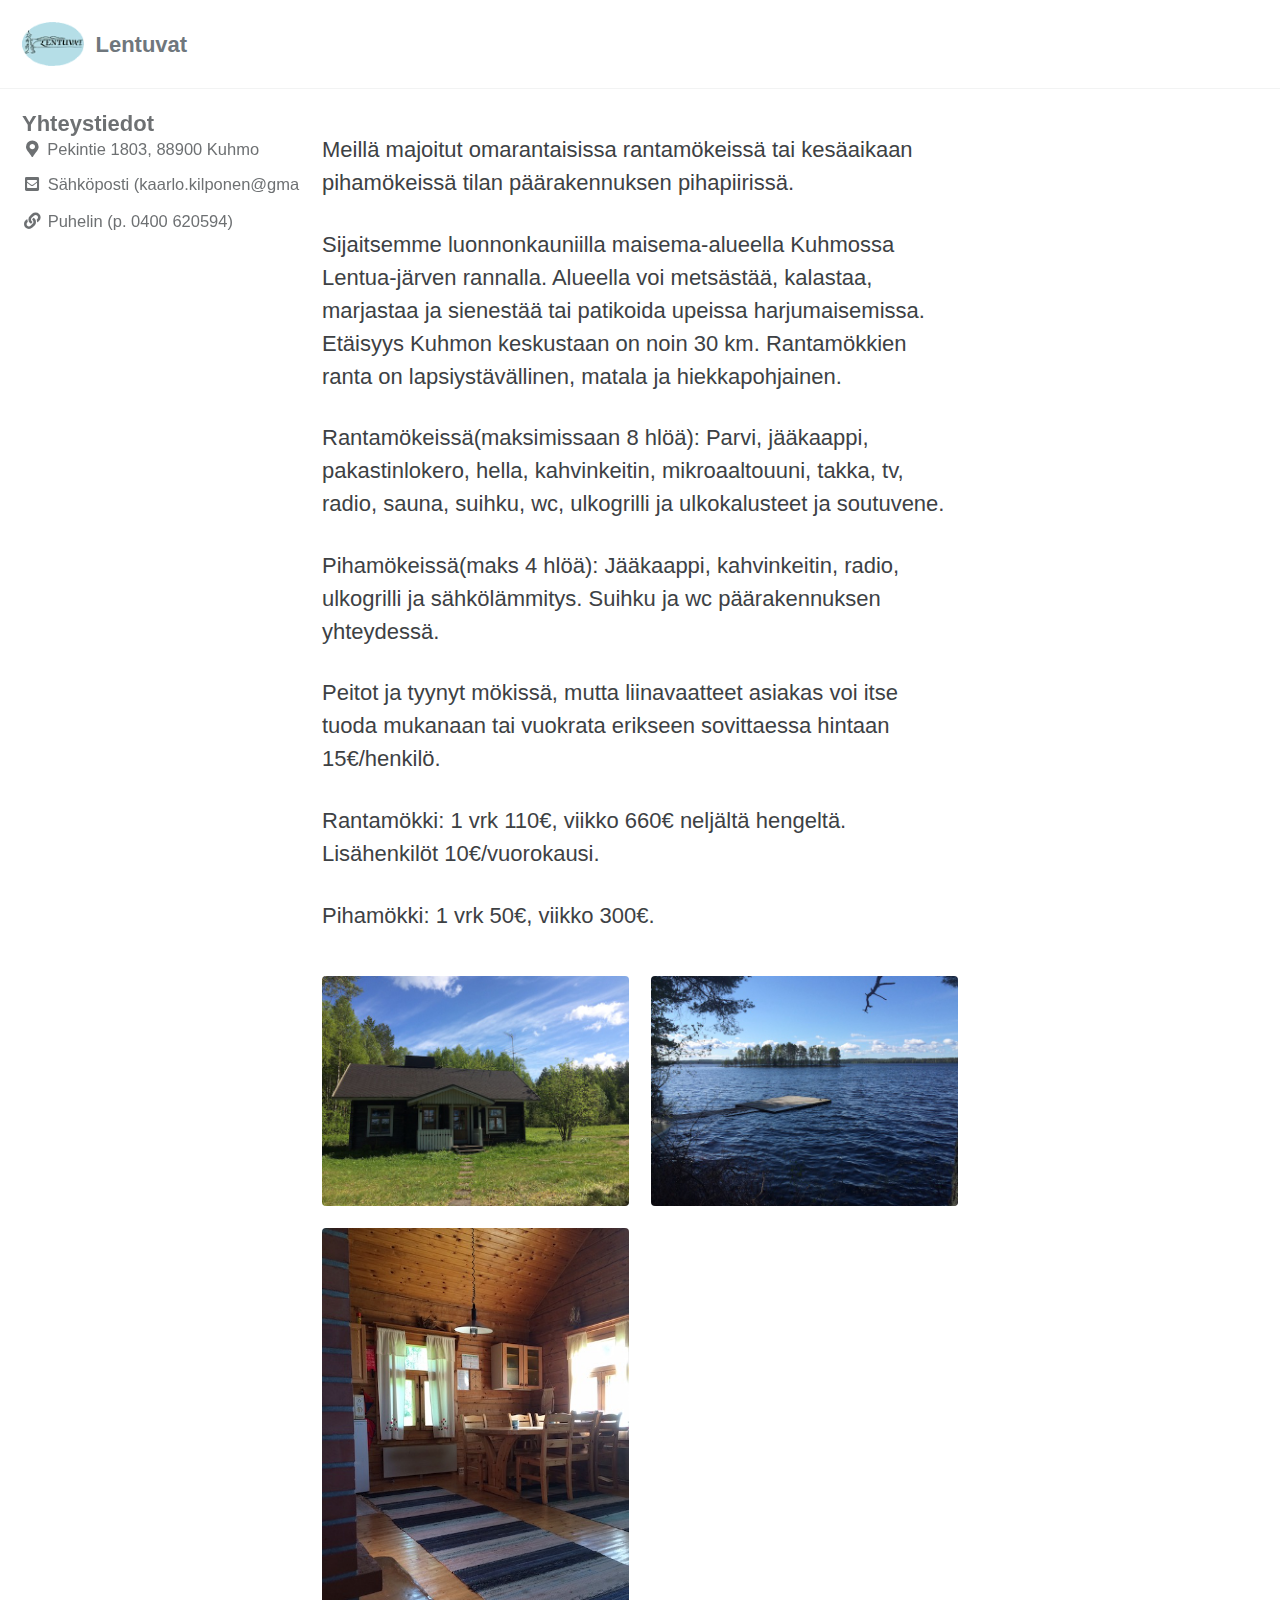
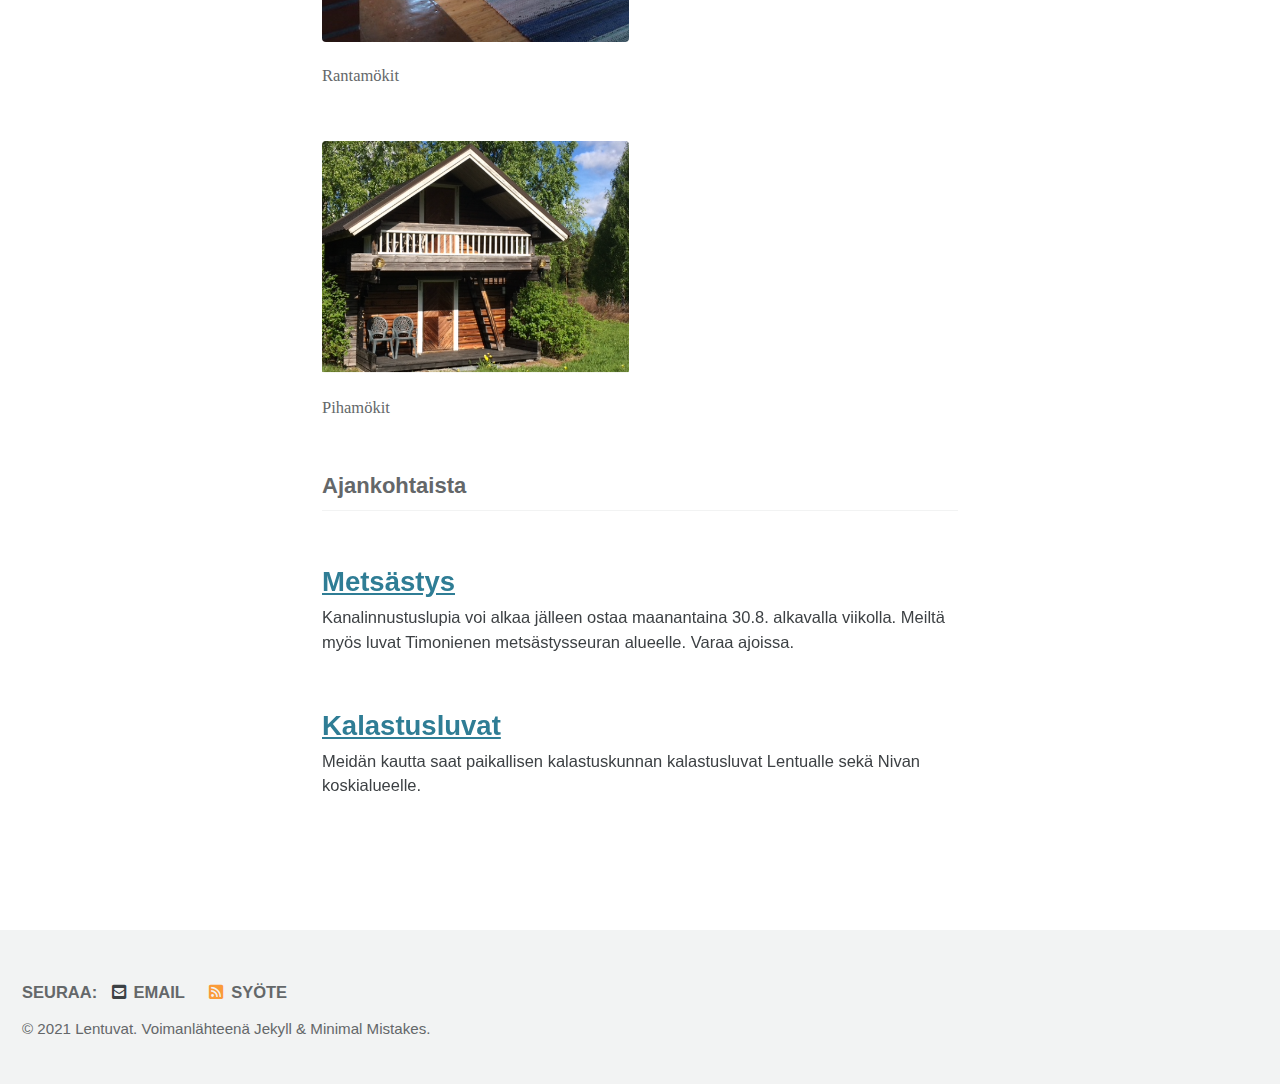
==== index.html @ 91c538dd "commit to force refresh" ====
<!doctype html>
<!--
  Minimal Mistakes Jekyll Theme 4.23.0 by Michael Rose
  Copyright 2013-2020 Michael Rose - mademistakes.com | @mmistakes
  Free for personal and commercial use under the MIT license
  https://github.com/mmistakes/minimal-mistakes/blob/master/LICENSE
-->
<html lang="fi" class="no-js">
  <head>
    <meta charset="utf-8">

<!-- begin _includes/seo.html --><title>  Lentuvat</title>
<meta name="description" content="Rantamökit Lentualla">
    

  <meta name="author" content="Yhteystiedot">
  
  <meta property="article:author" content="Yhteystiedot">
  


<meta property="og:type" content="article">
<meta property="og:locale" content="fi">
<meta property="og:site_name" content="Lentuvat">
<meta property="og:title" content="Lentuvat">
<meta property="og:url" content="https://www.lentuvat.fi/">


  <meta property="og:description" content="Rantamökit Lentualla">







  <meta property="article:published_time" content="2021-07-14T00:00:00-04:00">





  

  


<link rel="canonical" href="https://www.lentuvat.fi/">




<script type="application/ld+json">
  {
    "@context": "https://schema.org",
    
      "@type": "Person",
      "name": "Lentuvat",
      "url": "https://www.lentuvat.fi/"
    
  }
</script>







<!-- end _includes/seo.html -->



  <link href="/feed.xml" type="application/atom+xml" rel="alternate" title="Lentuvat Feed">


<!-- https://t.co/dKP3o1e -->
<meta name="viewport" content="width=device-width, initial-scale=1.0">

<script>
  document.documentElement.className = document.documentElement.className.replace(/\bno-js\b/g, '') + ' js ';
</script>

<!-- For all browsers -->
<link rel="stylesheet" href="/assets/css/main.css">
<link rel="stylesheet" href="https://cdn.jsdelivr.net/npm/@fortawesome/fontawesome-free@5/css/all.min.css">

<!--[if IE]>
  <style>
    /* old IE unsupported flexbox fixes */
    .greedy-nav .site-title {
      padding-right: 3em;
    }
    .greedy-nav button {
      position: absolute;
      top: 0;
      right: 0;
      height: 100%;
    }
  </style>
<![endif]-->


    <!-- start custom head snippets -->

<!-- insert favicons. use https://realfavicongenerator.net/ -->

<!-- end custom head snippets -->

  </head>

  <body class="layout--home">
    <nav class="skip-links">
  <h2 class="screen-reader-text">Ohita linkit</h2>
  <ul>
    <li><a href="#site-nav" class="screen-reader-shortcut">Hyppää pää navigaatioon</a></li>
    <li><a href="#main" class="screen-reader-shortcut">Hyppää sisältöön</a></li>
    <li><a href="#footer" class="screen-reader-shortcut">Hyppää alareunaan</a></li>
  </ul>
</nav>

    <!--[if lt IE 9]>
<div class="notice--danger align-center" style="margin: 0;">You are using an <strong>outdated</strong> browser. Please <a href="https://browsehappy.com/">upgrade your browser</a> to improve your experience.</div>
<![endif]-->

    

<div class="masthead">
  <div class="masthead__inner-wrap">
    <div class="masthead__menu">
      <nav id="site-nav" class="greedy-nav">
        
          <a class="site-logo" href="/"><img src="/assets/images/lenlogo.gif" alt="Lentuvat"></a>
        
        <a class="site-title" href="/">
          Lentuvat
          
        </a>
        <ul class="visible-links"></ul>
        
        <button class="greedy-nav__toggle hidden" type="button">
          <span class="visually-hidden">Avaa valikko</span>
          <div class="navicon"></div>
        </button>
        <ul class="hidden-links hidden"></ul>
      </nav>
    </div>
  </div>
</div>


    <div class="initial-content">
      



<div id="main" role="main">
  
  <div class="sidebar sticky">
  


<div itemscope itemtype="https://schema.org/Person">

  

  <div class="author__content">
    
      <h3 class="author__name" itemprop="name">Yhteystiedot</h3>
    
    
  </div>

  <div class="author__urls-wrapper">
    <button class="btn btn--inverse">Seuraa</button>
    <ul class="author__urls social-icons">
      
        <li itemprop="homeLocation" itemscope itemtype="https://schema.org/Place">
          <i class="fas fa-fw fa-map-marker-alt" aria-hidden="true"></i> <span itemprop="name">Pekintie 1803, 88900 Kuhmo</span>
        </li>
      

      
        
          
            <li><a href="mailto:kaarlo.kilponen@gmail.com" rel="nofollow noopener noreferrer"><i class="fas fa-fw fa-envelope-square" aria-hidden="true"></i><span class="label">Sähköposti (kaarlo.kilponen@gmail.com)</span></a></li>
          
        
          
            <li><a href="tel:+358 40 5063314" rel="nofollow noopener noreferrer"><i class="fas fa-fw fa-link" aria-hidden="true"></i><span class="label">Puhelin (p. 0400 620594)</span></a></li>
          
        
      

      

      

      

      

      

      

      

      

      

      

      

      

      

      

      

      

      

      

      

      

      

      

      

      

      <!--
  <li>
    <a href="http://link-to-whatever-social-network.com/user/" itemprop="sameAs" rel="nofollow noopener noreferrer">
      <i class="fas fa-fw" aria-hidden="true"></i> Custom Social Profile Link
    </a>
  </li>
-->
    </ul>
  </div>
</div>

  
  </div>



  <div class="archive">
    
      <h1 id="page-title" class="page__title"></h1>
    
    <p>Meillä majoitut omarantaisissa rantamökeissä tai kesäaikaan pihamökeissä tilan päärakennuksen pihapiirissä.</p>

<p>Sijaitsemme luonnonkauniilla maisema-alueella Kuhmossa Lentua-järven rannalla. Alueella voi metsästää, kalastaa, marjastaa ja sienestää tai patikoida upeissa harjumaisemissa.
Etäisyys Kuhmon keskustaan on noin 30 km. 
Rantamökkien ranta on lapsiystävällinen, matala ja hiekkapohjainen.</p>

<p>Rantamökeissä(maksimissaan 8 hlöä): 
Parvi, jääkaappi, pakastinlokero, hella, kahvinkeitin, mikroaaltouuni, takka, tv, radio, sauna, suihku, wc, ulkogrilli ja ulkokalusteet ja soutuvene.</p>

<p>Pihamökeissä(maks 4 hlöä):
Jääkaappi, kahvinkeitin, radio, ulkogrilli ja sähkölämmitys. Suihku ja wc päärakennuksen yhteydessä.</p>

<p>Peitot ja tyynyt mökissä, mutta liinavaatteet asiakas voi itse tuoda mukanaan tai vuokrata erikseen sovittaessa hintaan 15€/henkilö.</p>

<p>Rantamökki: 1 vrk 110€, viikko 660€ neljältä hengeltä. Lisähenkilöt 10€/vuorokausi.</p>

<p>Pihamökki: 1 vrk 50€, viikko 300€.</p>

<figure class="half">
    <a href="/assets/images/peura_mokki_600x600.jpeg"><img src="/assets/images/peura_mokki_600x600.jpeg" /></a>
    <a href="/assets/images/peura_ranta_600x600.jpeg"><img src="/assets/images/peura_ranta_600x600.jpeg" /></a>
    <a href="/assets/images/peura3_600x600.jpeg"><img src="/assets/images/peura3_600x600.jpeg" /></a>
    <figcaption>Rantamökit</figcaption>
</figure>

<figure class="half">
    <a href="/assets/images/pylkkanen.png"><img src="/assets/images/pylkkanen.png" /></a>
    <figcaption>Pihamökit</figcaption>
</figure>



<h3 class="archive__subtitle">Ajankohtaista</h3>




<div class="entries-list">
  
    



<div class="list__item">
  <article class="archive__item" itemscope itemtype="https://schema.org/CreativeWork">
    
    <h2 class="archive__item-title no_toc" itemprop="headline">
      
        <a href="/jekyll/update/metsastys/" rel="permalink">Metsästys
</a>
      
    </h2>
    


    <p class="archive__item-excerpt" itemprop="description">Kanalinnustuslupia voi alkaa jälleen ostaa maanantaina 30.8. alkavalla viikolla. Meiltä myös luvat Timonienen metsästysseuran alueelle.  Varaa ajoissa.

</p>
  </article>
</div>

  
    



<div class="list__item">
  <article class="archive__item" itemscope itemtype="https://schema.org/CreativeWork">
    
    <h2 class="archive__item-title no_toc" itemprop="headline">
      
        <a href="/jekyll/update/kalastus/" rel="permalink">Kalastusluvat
</a>
      
    </h2>
    


    <p class="archive__item-excerpt" itemprop="description">Meidän kautta saat paikallisen kalastuskunnan kalastusluvat Lentualle sekä Nivan koskialueelle.

</p>
  </article>
</div>

  
</div>




  </div>
</div>
    </div>

    

    <div id="footer" class="page__footer">
      <footer>
        <!-- start custom footer snippets -->

<!-- end custom footer snippets -->
        <div class="page__footer-follow">
  <ul class="social-icons">
    
      <li><strong>Seuraa:</strong></li>
    

    
      
        
          <li><a href="mailto:kaarlo.kilponen@gmail.com" rel="nofollow noopener noreferrer"><i class="fas fa-fw fa-envelope-square" aria-hidden="true"></i> Email</a></li>
        
      
    

    
      <li><a href="/feed.xml"><i class="fas fa-fw fa-rss-square" aria-hidden="true"></i> Syöte</a></li>
    
  </ul>
</div>

<div class="page__footer-copyright">&copy; 2021 Lentuvat. Voimanlähteenä <a href="https://jekyllrb.com" rel="nofollow">Jekyll</a> &amp; <a href="https://mademistakes.com/work/minimal-mistakes-jekyll-theme/" rel="nofollow">Minimal Mistakes</a>.</div>

      </footer>
    </div>

    
  <script src="/assets/js/main.min.js"></script>









  </body>
</html>
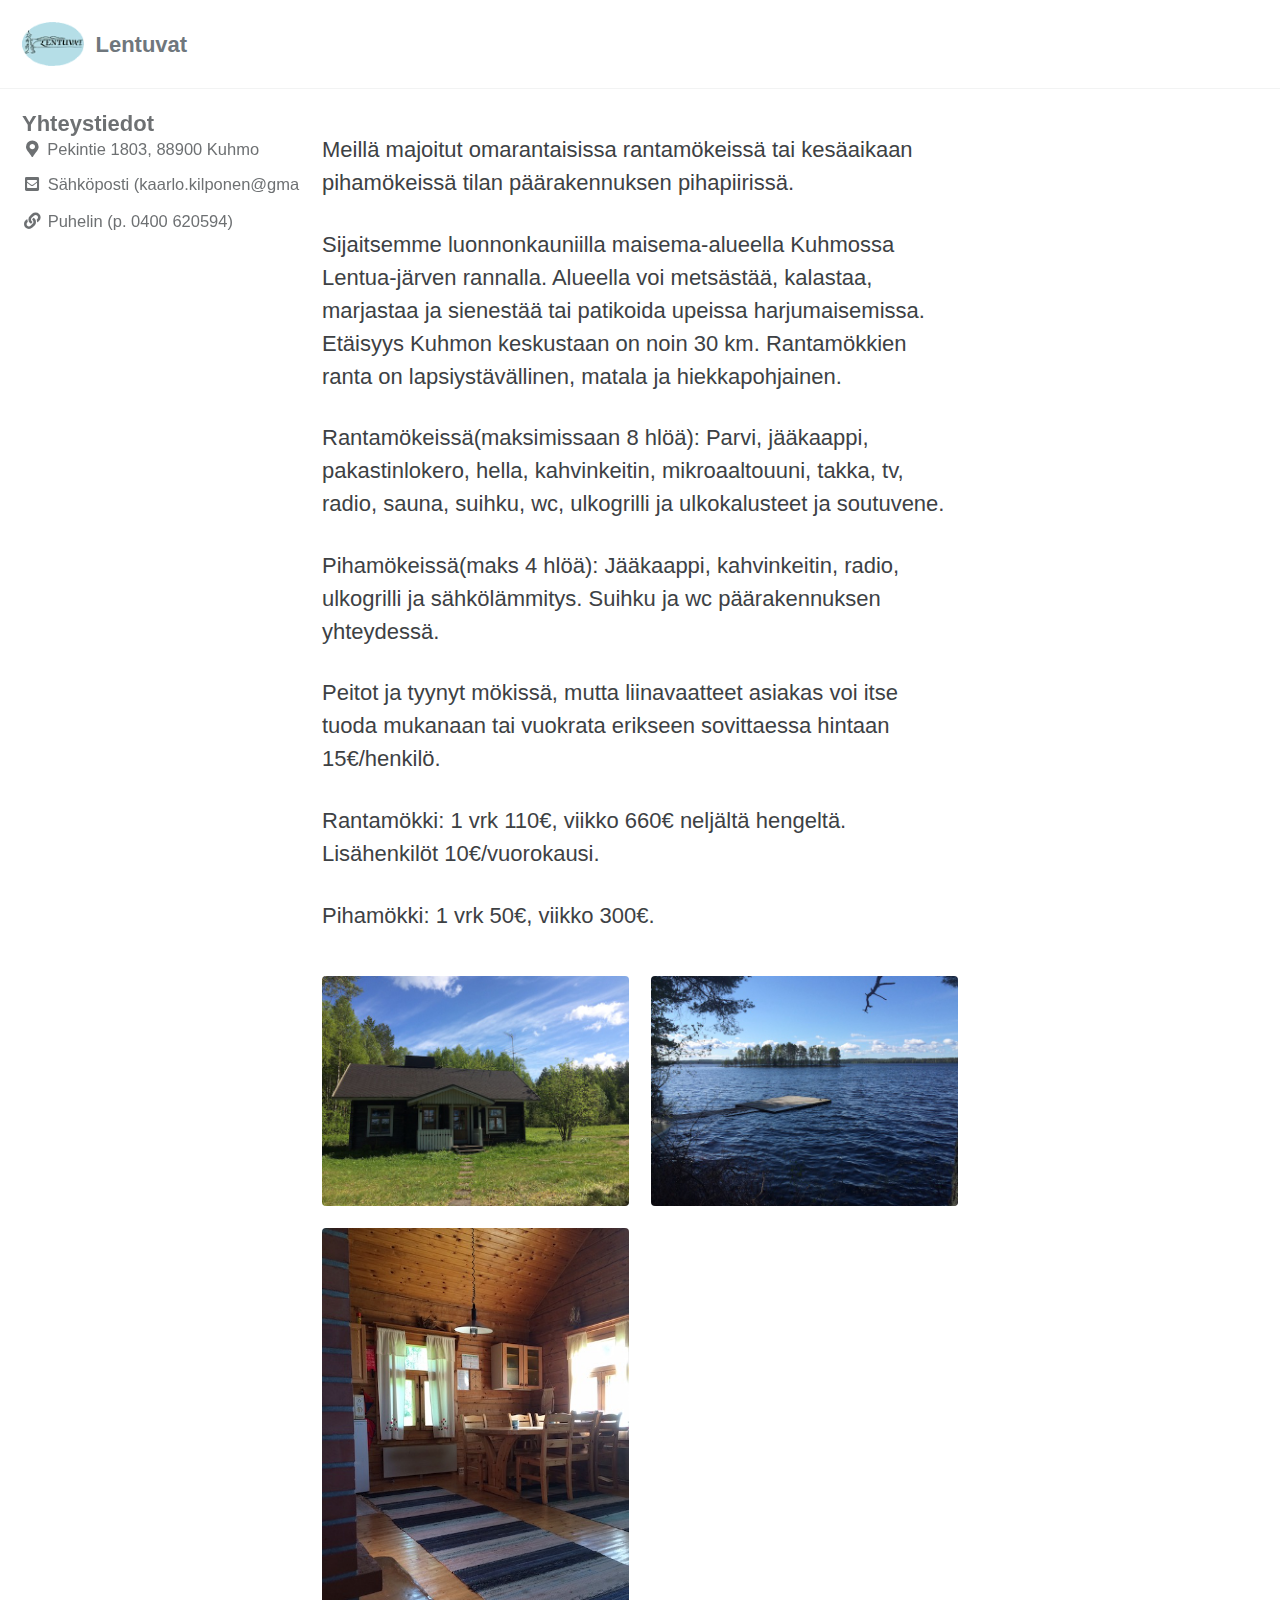
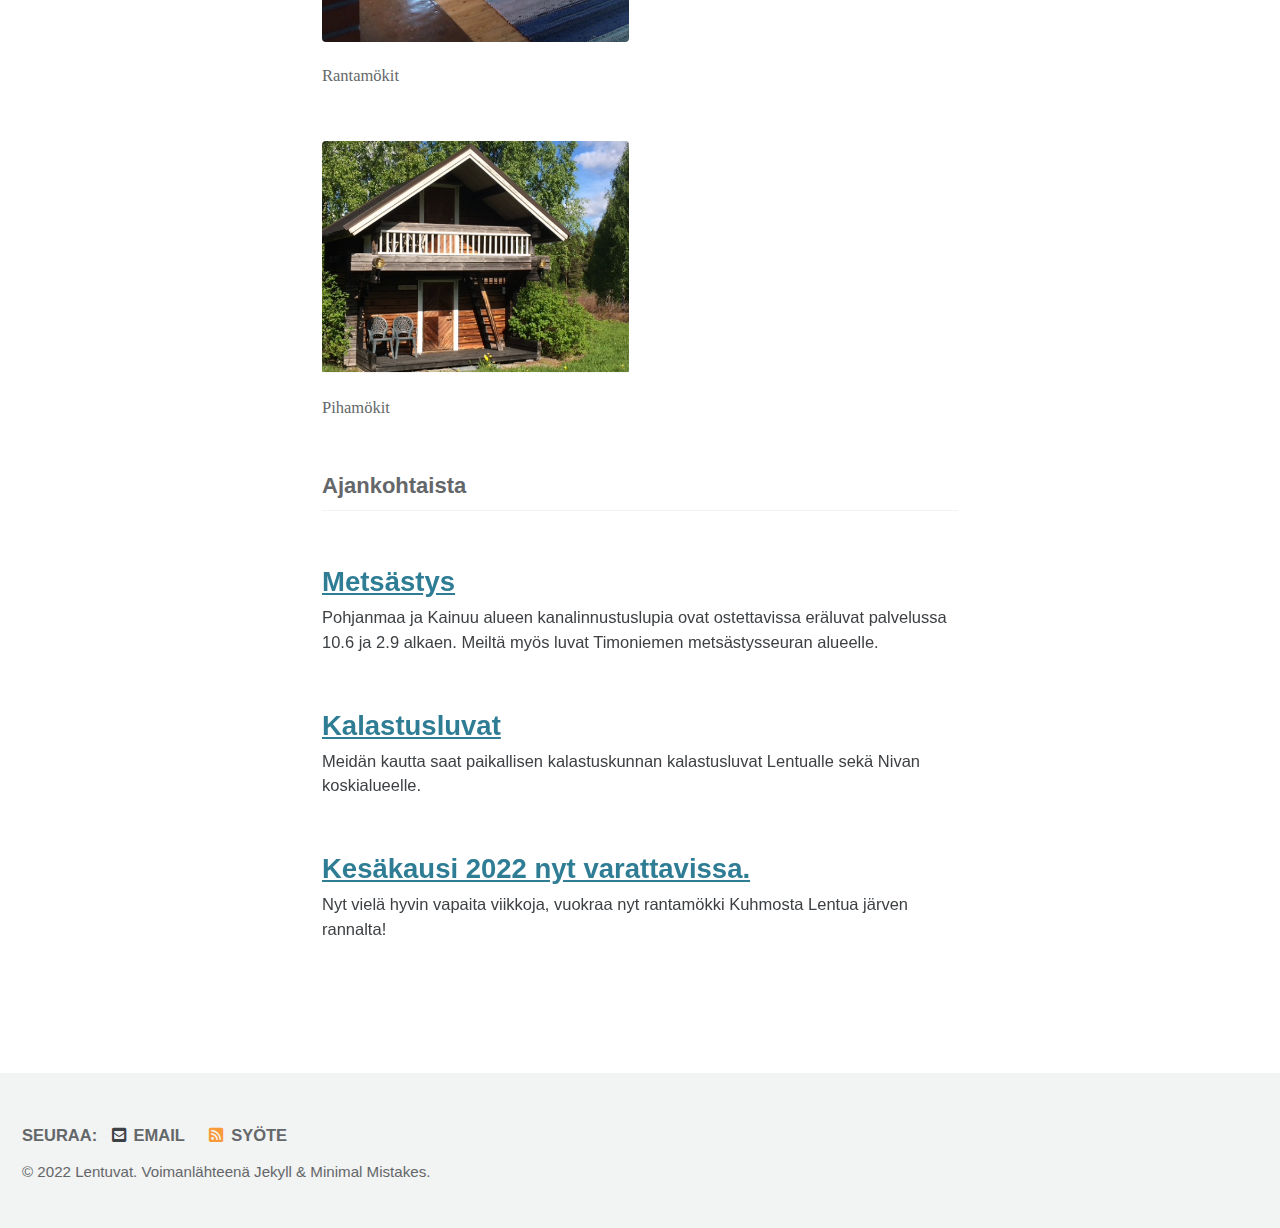
==== commit d6062eef: "updated for 2022" ====
--- a/index.html
+++ b/index.html
@@ -11,7 +11,7 @@
 
 <!-- begin _includes/seo.html --><title>  Lentuvat</title>
 <meta name="description" content="Rantamökit Lentualla">
-    
+
 
   <meta name="author" content="Yhteystiedot">
   
@@ -315,7 +315,7 @@
     
 
 
-    <p class="archive__item-excerpt" itemprop="description">Kanalinnustuslupia voi alkaa jälleen ostaa maanantaina 30.8. alkavalla viikolla. Meiltä myös luvat Timonienen metsästysseuran alueelle.  Varaa ajoissa.
+    <p class="archive__item-excerpt" itemprop="description">Pohjanmaa ja Kainuu alueen kanalinnustuslupia ovat ostettavissa eräluvat palvelussa 10.6 ja 2.9 alkaen. Meiltä myös luvat Timoniemen metsästysseuran alueelle.
 
 </p>
   </article>
@@ -339,6 +339,29 @@
 
 
     <p class="archive__item-excerpt" itemprop="description">Meidän kautta saat paikallisen kalastuskunnan kalastusluvat Lentualle sekä Nivan koskialueelle.
+
+</p>
+  </article>
+</div>
+
+  
+    
+
+
+
+<div class="list__item">
+  <article class="archive__item" itemscope itemtype="https://schema.org/CreativeWork">
+    
+    <h2 class="archive__item-title no_toc" itemprop="headline">
+      
+        <a href="/jekyll/update/avattu/" rel="permalink">Kesäkausi 2022 nyt varattavissa.
+</a>
+      
+    </h2>
+    
+
+
+    <p class="archive__item-excerpt" itemprop="description">Nyt vielä hyvin vapaita viikkoja, vuokraa nyt rantamökki Kuhmosta Lentua järven rannalta!
 
 </p>
   </article>
@@ -381,7 +404,7 @@
   </ul>
 </div>
 
-<div class="page__footer-copyright">&copy; 2021 Lentuvat. Voimanlähteenä <a href="https://jekyllrb.com" rel="nofollow">Jekyll</a> &amp; <a href="https://mademistakes.com/work/minimal-mistakes-jekyll-theme/" rel="nofollow">Minimal Mistakes</a>.</div>
+<div class="page__footer-copyright">&copy; 2022 Lentuvat. Voimanlähteenä <a href="https://jekyllrb.com" rel="nofollow">Jekyll</a> &amp; <a href="https://mademistakes.com/work/minimal-mistakes-jekyll-theme/" rel="nofollow">Minimal Mistakes</a>.</div>
 
       </footer>
     </div>
@@ -397,5 +420,6 @@
 
 
 
+
   </body>
 </html>
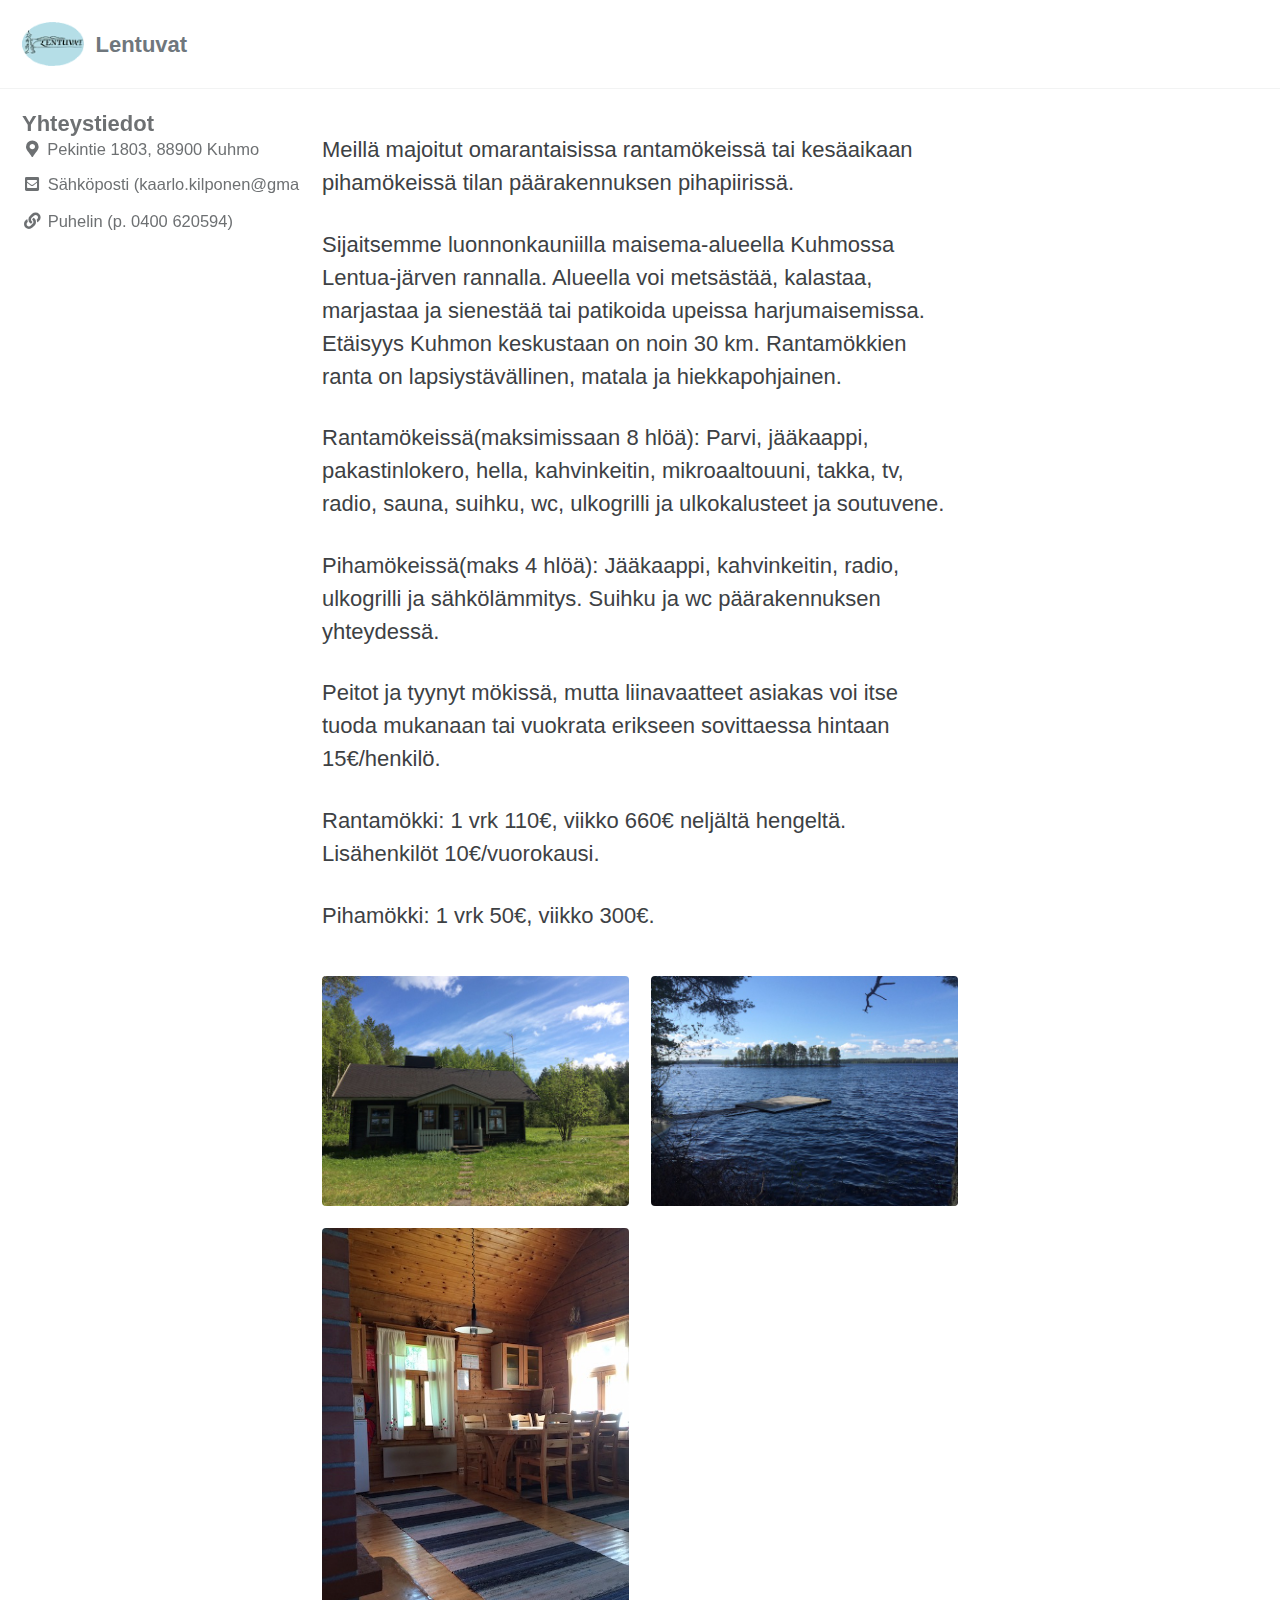
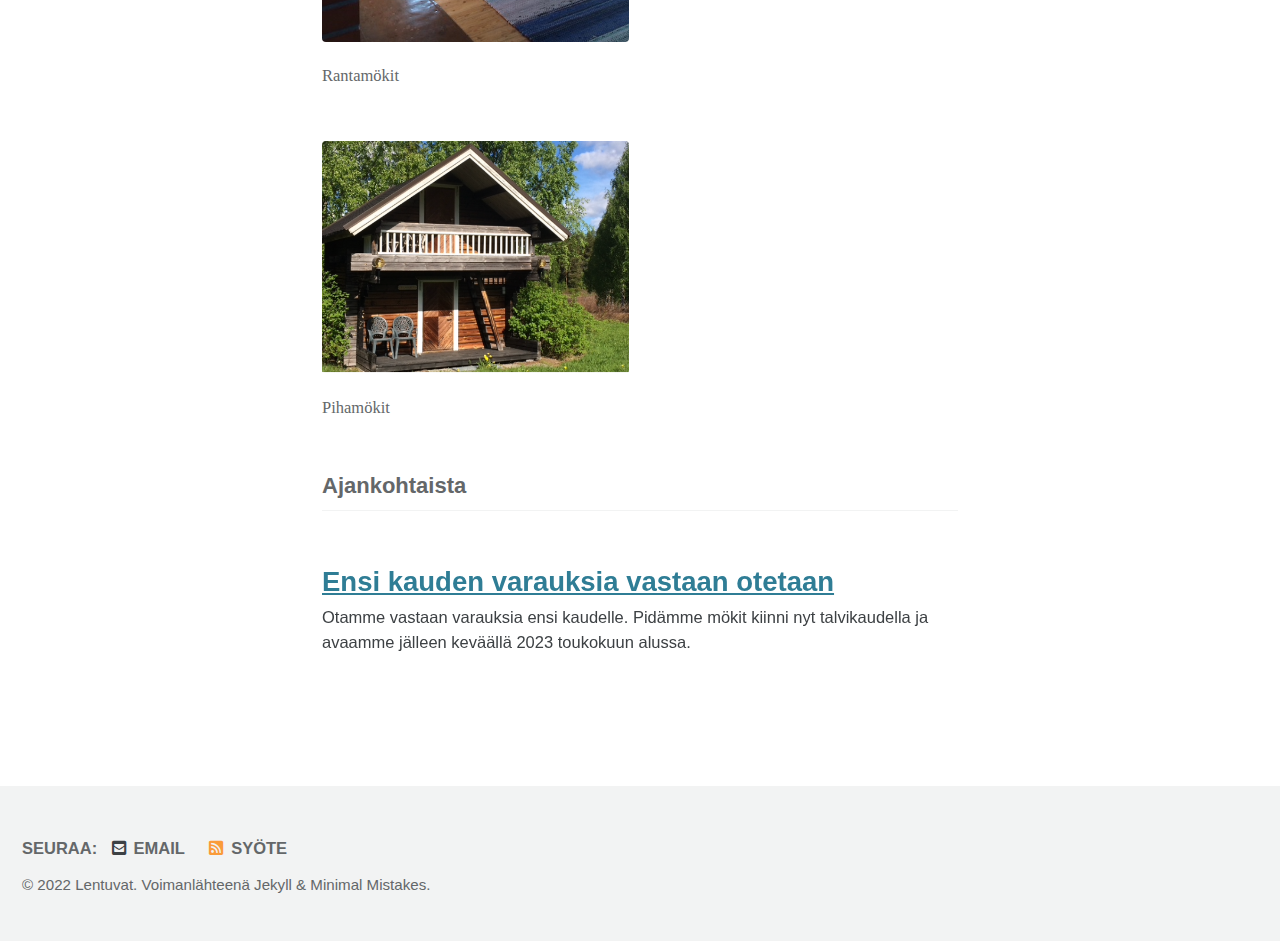
==== commit 0c3521b8: "update closed for 2022" ====
--- a/index.html
+++ b/index.html
@@ -308,60 +308,14 @@
     
     <h2 class="archive__item-title no_toc" itemprop="headline">
       
-        <a href="/jekyll/update/metsastys/" rel="permalink">Metsästys
+        <a href="/jekyll/update/suljettu/" rel="permalink">Ensi kauden varauksia vastaan otetaan
 </a>
       
     </h2>
     
 
 
-    <p class="archive__item-excerpt" itemprop="description">Pohjanmaa ja Kainuu alueen kanalinnustuslupia ovat ostettavissa eräluvat palvelussa 10.6 ja 2.9 alkaen. Meiltä myös luvat Timoniemen metsästysseuran alueelle.
-
-</p>
-  </article>
-</div>
-
-  
-    
-
-
-
-<div class="list__item">
-  <article class="archive__item" itemscope itemtype="https://schema.org/CreativeWork">
-    
-    <h2 class="archive__item-title no_toc" itemprop="headline">
-      
-        <a href="/jekyll/update/kalastus/" rel="permalink">Kalastusluvat
-</a>
-      
-    </h2>
-    
-
-
-    <p class="archive__item-excerpt" itemprop="description">Meidän kautta saat paikallisen kalastuskunnan kalastusluvat Lentualle sekä Nivan koskialueelle.
-
-</p>
-  </article>
-</div>
-
-  
-    
-
-
-
-<div class="list__item">
-  <article class="archive__item" itemscope itemtype="https://schema.org/CreativeWork">
-    
-    <h2 class="archive__item-title no_toc" itemprop="headline">
-      
-        <a href="/jekyll/update/avattu/" rel="permalink">Kesäkausi 2022 nyt varattavissa.
-</a>
-      
-    </h2>
-    
-
-
-    <p class="archive__item-excerpt" itemprop="description">Nyt vielä hyvin vapaita viikkoja, vuokraa nyt rantamökki Kuhmosta Lentua järven rannalta!
+    <p class="archive__item-excerpt" itemprop="description">Otamme vastaan varauksia ensi kaudelle. Pidämme mökit kiinni nyt talvikaudella ja avaamme jälleen keväällä 2023 toukokuun alussa.
 
 </p>
   </article>
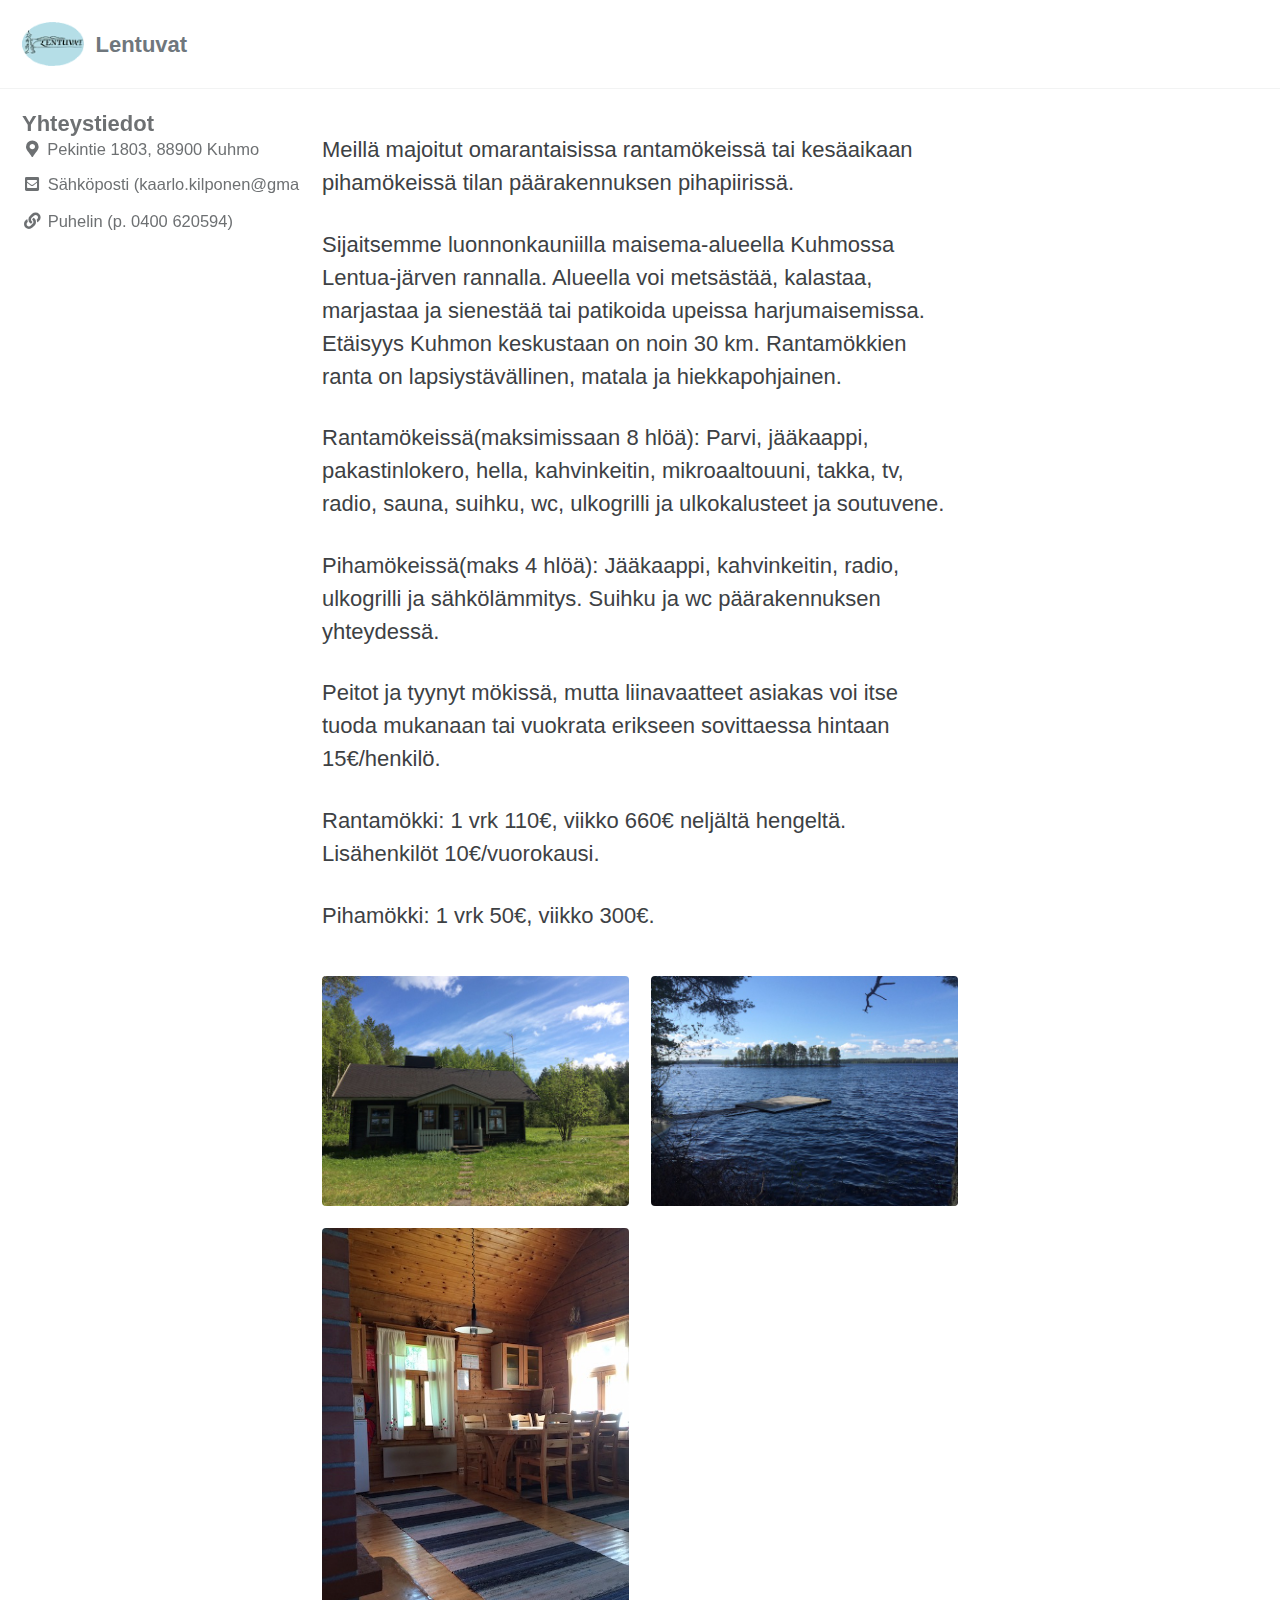
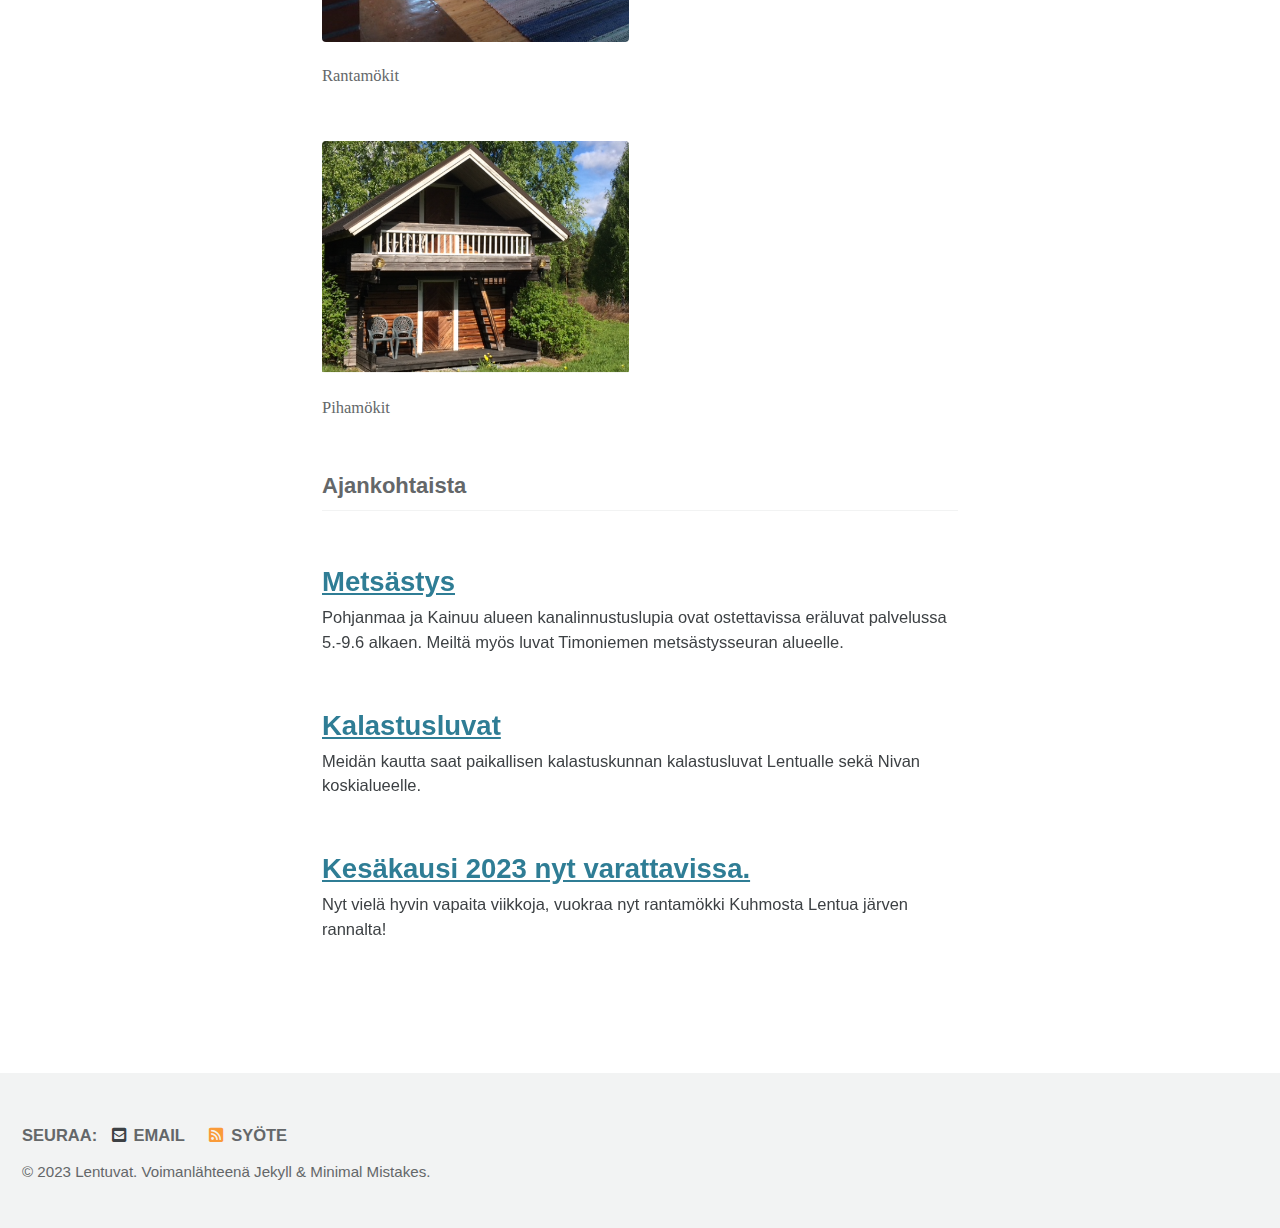
==== commit 054260d9: "updated for 2023" ====
--- a/index.html
+++ b/index.html
@@ -308,14 +308,60 @@
     
     <h2 class="archive__item-title no_toc" itemprop="headline">
       
-        <a href="/jekyll/update/suljettu/" rel="permalink">Ensi kauden varauksia vastaan otetaan
+        <a href="/jekyll/update/metsastys/" rel="permalink">Metsästys
 </a>
       
     </h2>
     
 
 
-    <p class="archive__item-excerpt" itemprop="description">Otamme vastaan varauksia ensi kaudelle. Pidämme mökit kiinni nyt talvikaudella ja avaamme jälleen keväällä 2023 toukokuun alussa.
+    <p class="archive__item-excerpt" itemprop="description">Pohjanmaa ja Kainuu alueen kanalinnustuslupia ovat ostettavissa eräluvat palvelussa 5.-9.6 alkaen. Meiltä myös luvat Timoniemen metsästysseuran alueelle.
+
+</p>
+  </article>
+</div>
+
+  
+    
+
+
+
+<div class="list__item">
+  <article class="archive__item" itemscope itemtype="https://schema.org/CreativeWork">
+    
+    <h2 class="archive__item-title no_toc" itemprop="headline">
+      
+        <a href="/jekyll/update/kalastus/" rel="permalink">Kalastusluvat
+</a>
+      
+    </h2>
+    
+
+
+    <p class="archive__item-excerpt" itemprop="description">Meidän kautta saat paikallisen kalastuskunnan kalastusluvat Lentualle sekä Nivan koskialueelle.
+
+</p>
+  </article>
+</div>
+
+  
+    
+
+
+
+<div class="list__item">
+  <article class="archive__item" itemscope itemtype="https://schema.org/CreativeWork">
+    
+    <h2 class="archive__item-title no_toc" itemprop="headline">
+      
+        <a href="/jekyll/update/avattu/" rel="permalink">Kesäkausi 2023 nyt varattavissa.
+</a>
+      
+    </h2>
+    
+
+
+    <p class="archive__item-excerpt" itemprop="description">Nyt vielä hyvin vapaita viikkoja, vuokraa nyt rantamökki Kuhmosta Lentua järven rannalta!
 
 </p>
   </article>
@@ -358,7 +404,7 @@
   </ul>
 </div>
 
-<div class="page__footer-copyright">&copy; 2022 Lentuvat. Voimanlähteenä <a href="https://jekyllrb.com" rel="nofollow">Jekyll</a> &amp; <a href="https://mademistakes.com/work/minimal-mistakes-jekyll-theme/" rel="nofollow">Minimal Mistakes</a>.</div>
+<div class="page__footer-copyright">&copy; 2023 Lentuvat. Voimanlähteenä <a href="https://jekyllrb.com" rel="nofollow">Jekyll</a> &amp; <a href="https://mademistakes.com/work/minimal-mistakes-jekyll-theme/" rel="nofollow">Minimal Mistakes</a>.</div>
 
       </footer>
     </div>
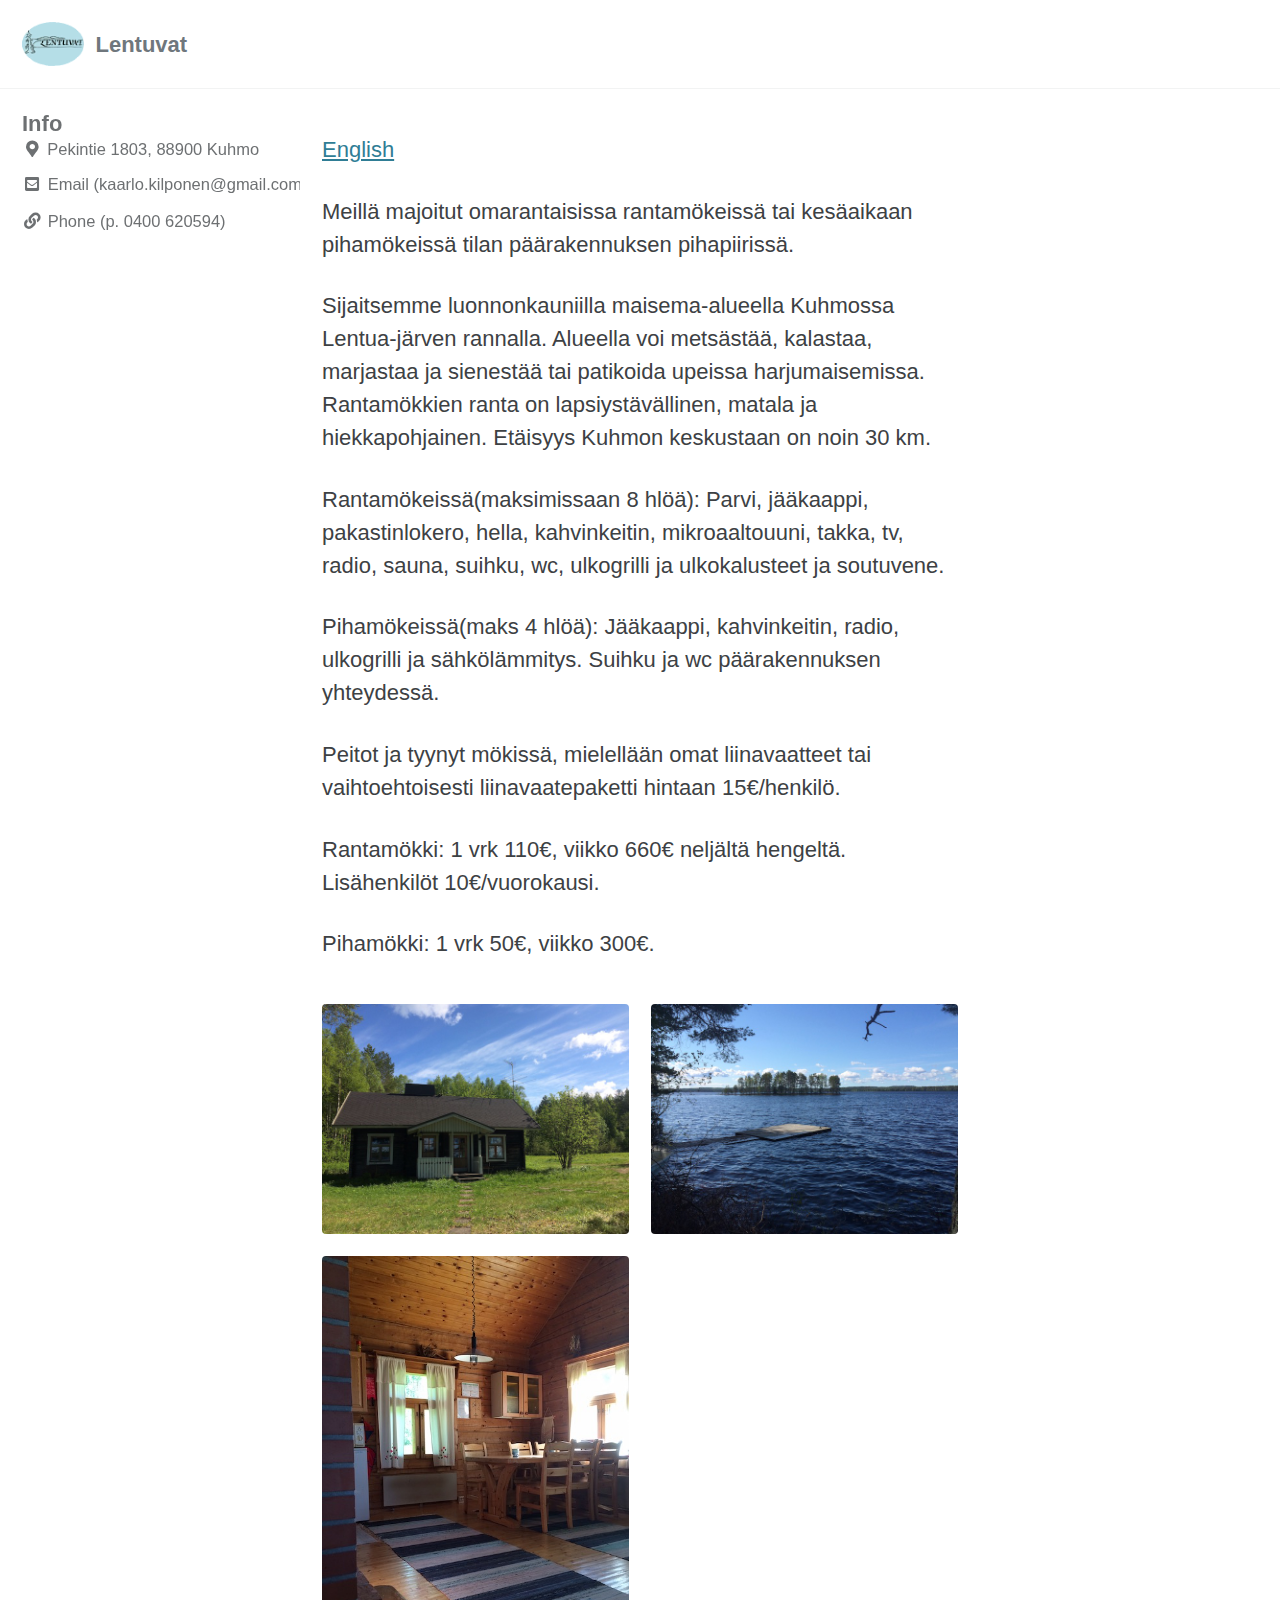
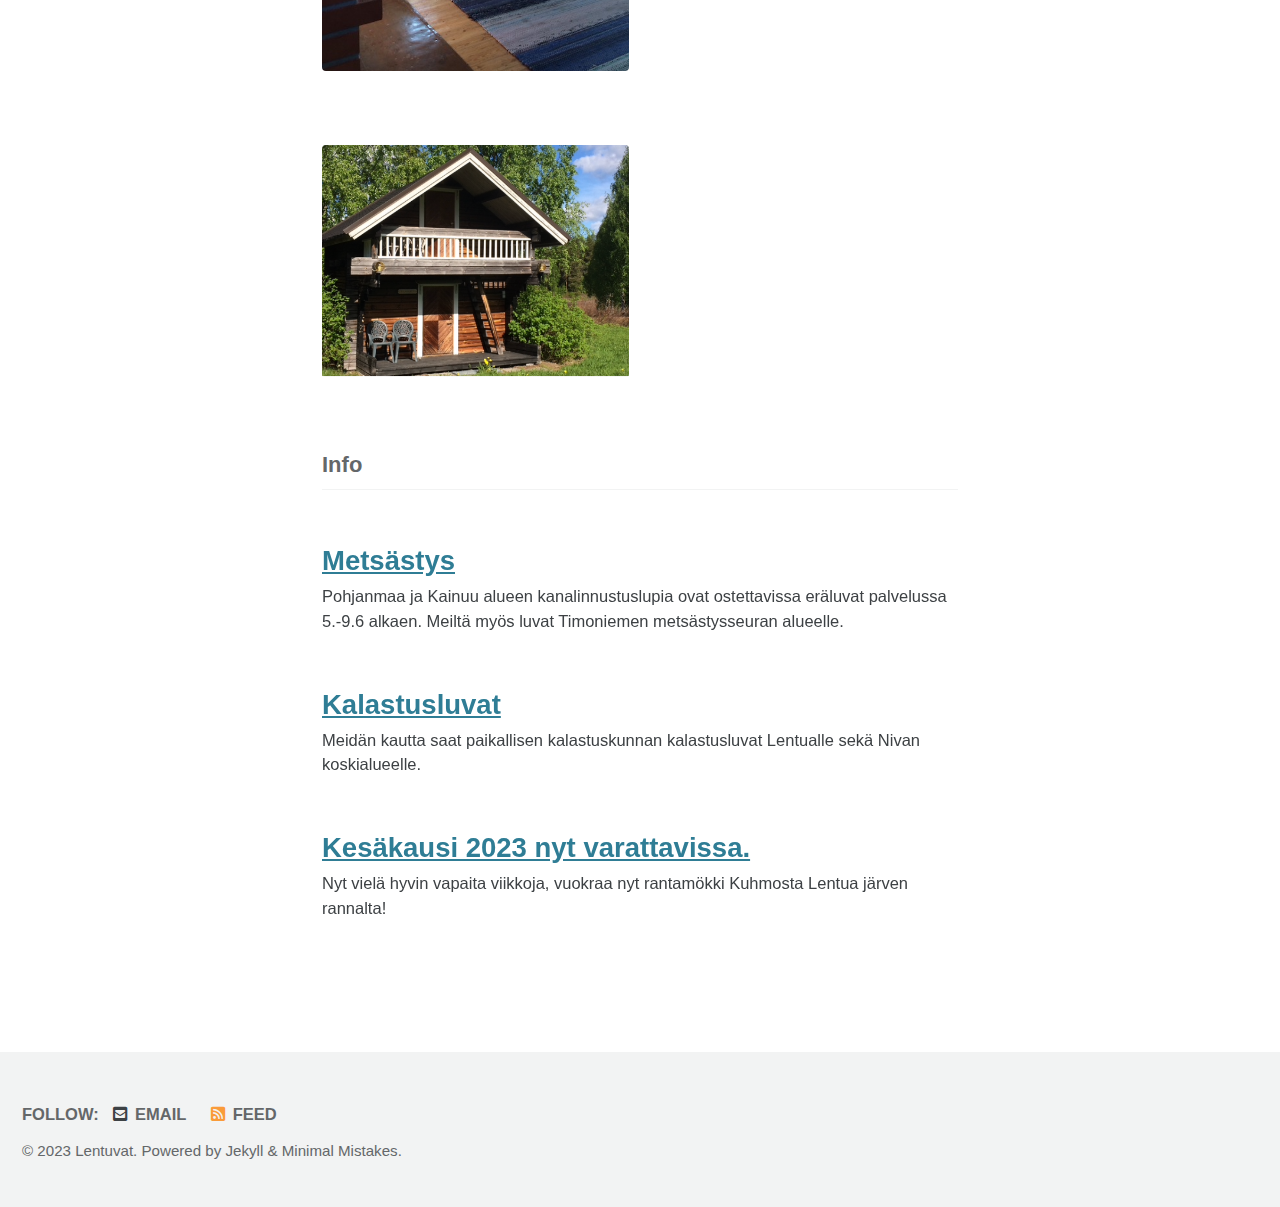
==== commit ef9257d0: "english translations added" ====
--- a/index.html
+++ b/index.html
@@ -5,7 +5,7 @@
   Free for personal and commercial use under the MIT license
   https://github.com/mmistakes/minimal-mistakes/blob/master/LICENSE
 -->
-<html lang="fi" class="no-js">
+<html lang="en" class="no-js">
   <head>
     <meta charset="utf-8">
 
@@ -13,17 +13,17 @@
 <meta name="description" content="Rantamökit Lentualla">
 
 
-  <meta name="author" content="Yhteystiedot">
-  
-  <meta property="article:author" content="Yhteystiedot">
+  <meta name="author" content="Info">
+  
+  <meta property="article:author" content="Info">
   
 
 
 <meta property="og:type" content="article">
-<meta property="og:locale" content="fi">
+<meta property="og:locale" content="en">
 <meta property="og:site_name" content="Lentuvat">
 <meta property="og:title" content="Lentuvat">
-<meta property="og:url" content="https://www.lentuvat.fi/">
+<meta property="og:url" content="http://0.0.0.0:4000/">
 
 
   <meta property="og:description" content="Rantamökit Lentualla">
@@ -45,7 +45,7 @@
   
 
 
-<link rel="canonical" href="https://www.lentuvat.fi/">
+<link rel="canonical" href="http://0.0.0.0:4000/">
 
 
 
@@ -56,7 +56,7 @@
     
       "@type": "Person",
       "name": "Lentuvat",
-      "url": "https://www.lentuvat.fi/"
+      "url": "http://0.0.0.0:4000/"
     
   }
 </script>
@@ -111,11 +111,11 @@
 
   <body class="layout--home">
     <nav class="skip-links">
-  <h2 class="screen-reader-text">Ohita linkit</h2>
+  <h2 class="screen-reader-text">Skip links</h2>
   <ul>
-    <li><a href="#site-nav" class="screen-reader-shortcut">Hyppää pää navigaatioon</a></li>
-    <li><a href="#main" class="screen-reader-shortcut">Hyppää sisältöön</a></li>
-    <li><a href="#footer" class="screen-reader-shortcut">Hyppää alareunaan</a></li>
+    <li><a href="#site-nav" class="screen-reader-shortcut">Skip to primary navigation</a></li>
+    <li><a href="#main" class="screen-reader-shortcut">Skip to content</a></li>
+    <li><a href="#footer" class="screen-reader-shortcut">Skip to footer</a></li>
   </ul>
 </nav>
 
@@ -139,7 +139,7 @@
         <ul class="visible-links"></ul>
         
         <button class="greedy-nav__toggle hidden" type="button">
-          <span class="visually-hidden">Avaa valikko</span>
+          <span class="visually-hidden">Toggle menu</span>
           <div class="navicon"></div>
         </button>
         <ul class="hidden-links hidden"></ul>
@@ -166,13 +166,13 @@
 
   <div class="author__content">
     
-      <h3 class="author__name" itemprop="name">Yhteystiedot</h3>
+      <h3 class="author__name" itemprop="name">Info</h3>
     
     
   </div>
 
   <div class="author__urls-wrapper">
-    <button class="btn btn--inverse">Seuraa</button>
+    <button class="btn btn--inverse">Follow</button>
     <ul class="author__urls social-icons">
       
         <li itemprop="homeLocation" itemscope itemtype="https://schema.org/Place">
@@ -183,11 +183,11 @@
       
         
           
-            <li><a href="mailto:kaarlo.kilponen@gmail.com" rel="nofollow noopener noreferrer"><i class="fas fa-fw fa-envelope-square" aria-hidden="true"></i><span class="label">Sähköposti (kaarlo.kilponen@gmail.com)</span></a></li>
+            <li><a href="mailto:kaarlo.kilponen@gmail.com" rel="nofollow noopener noreferrer"><i class="fas fa-fw fa-envelope-square" aria-hidden="true"></i><span class="label">Email (kaarlo.kilponen@gmail.com)</span></a></li>
           
         
           
-            <li><a href="tel:+358 40 5063314" rel="nofollow noopener noreferrer"><i class="fas fa-fw fa-link" aria-hidden="true"></i><span class="label">Puhelin (p. 0400 620594)</span></a></li>
+            <li><a href="tel:+358 40 5063314" rel="nofollow noopener noreferrer"><i class="fas fa-fw fa-link" aria-hidden="true"></i><span class="label">Phone (p. 0400 620594)</span></a></li>
           
         
       
@@ -260,11 +260,12 @@
     
       <h1 id="page-title" class="page__title"></h1>
     
-    <p>Meillä majoitut omarantaisissa rantamökeissä tai kesäaikaan pihamökeissä tilan päärakennuksen pihapiirissä.</p>
-
-<p>Sijaitsemme luonnonkauniilla maisema-alueella Kuhmossa Lentua-järven rannalla. Alueella voi metsästää, kalastaa, marjastaa ja sienestää tai patikoida upeissa harjumaisemissa.
-Etäisyys Kuhmon keskustaan on noin 30 km. 
-Rantamökkien ranta on lapsiystävällinen, matala ja hiekkapohjainen.</p>
+    
+<p><a href="/en/">English</a></p>
+
+<p>Meillä majoitut omarantaisissa rantamökeissä tai kesäaikaan pihamökeissä tilan päärakennuksen pihapiirissä.</p>
+
+<p>Sijaitsemme luonnonkauniilla maisema-alueella Kuhmossa Lentua-järven rannalla. Alueella voi metsästää, kalastaa, marjastaa ja sienestää tai patikoida upeissa harjumaisemissa. Rantamökkien ranta on lapsiystävällinen, matala ja hiekkapohjainen. Etäisyys Kuhmon keskustaan on noin 30 km.</p>
 
 <p>Rantamökeissä(maksimissaan 8 hlöä): 
 Parvi, jääkaappi, pakastinlokero, hella, kahvinkeitin, mikroaaltouuni, takka, tv, radio, sauna, suihku, wc, ulkogrilli ja ulkokalusteet ja soutuvene.</p>
@@ -272,7 +273,7 @@
 <p>Pihamökeissä(maks 4 hlöä):
 Jääkaappi, kahvinkeitin, radio, ulkogrilli ja sähkölämmitys. Suihku ja wc päärakennuksen yhteydessä.</p>
 
-<p>Peitot ja tyynyt mökissä, mutta liinavaatteet asiakas voi itse tuoda mukanaan tai vuokrata erikseen sovittaessa hintaan 15€/henkilö.</p>
+<p>Peitot ja tyynyt mökissä, mielellään omat liinavaatteet tai vaihtoehtoisesti liinavaatepaketti hintaan 15€/henkilö.</p>
 
 <p>Rantamökki: 1 vrk 110€, viikko 660€ neljältä hengeltä. Lisähenkilöt 10€/vuorokausi.</p>
 
@@ -282,17 +283,17 @@
     <a href="/assets/images/peura_mokki_600x600.jpeg"><img src="/assets/images/peura_mokki_600x600.jpeg" /></a>
     <a href="/assets/images/peura_ranta_600x600.jpeg"><img src="/assets/images/peura_ranta_600x600.jpeg" /></a>
     <a href="/assets/images/peura3_600x600.jpeg"><img src="/assets/images/peura3_600x600.jpeg" /></a>
-    <figcaption>Rantamökit</figcaption>
+    <figcaption></figcaption>
 </figure>
 
 <figure class="half">
     <a href="/assets/images/pylkkanen.png"><img src="/assets/images/pylkkanen.png" /></a>
-    <figcaption>Pihamökit</figcaption>
+    <figcaption></figcaption>
 </figure>
 
 
 
-<h3 class="archive__subtitle">Ajankohtaista</h3>
+<h3 class="archive__subtitle">Info</h3>
 
 
 
@@ -387,7 +388,7 @@
         <div class="page__footer-follow">
   <ul class="social-icons">
     
-      <li><strong>Seuraa:</strong></li>
+      <li><strong>Follow:</strong></li>
     
 
     
@@ -399,12 +400,12 @@
     
 
     
-      <li><a href="/feed.xml"><i class="fas fa-fw fa-rss-square" aria-hidden="true"></i> Syöte</a></li>
+      <li><a href="/feed.xml"><i class="fas fa-fw fa-rss-square" aria-hidden="true"></i> Feed</a></li>
     
   </ul>
 </div>
 
-<div class="page__footer-copyright">&copy; 2023 Lentuvat. Voimanlähteenä <a href="https://jekyllrb.com" rel="nofollow">Jekyll</a> &amp; <a href="https://mademistakes.com/work/minimal-mistakes-jekyll-theme/" rel="nofollow">Minimal Mistakes</a>.</div>
+<div class="page__footer-copyright">&copy; 2023 Lentuvat. Powered by <a href="https://jekyllrb.com" rel="nofollow">Jekyll</a> &amp; <a href="https://mademistakes.com/work/minimal-mistakes-jekyll-theme/" rel="nofollow">Minimal Mistakes</a>.</div>
 
       </footer>
     </div>
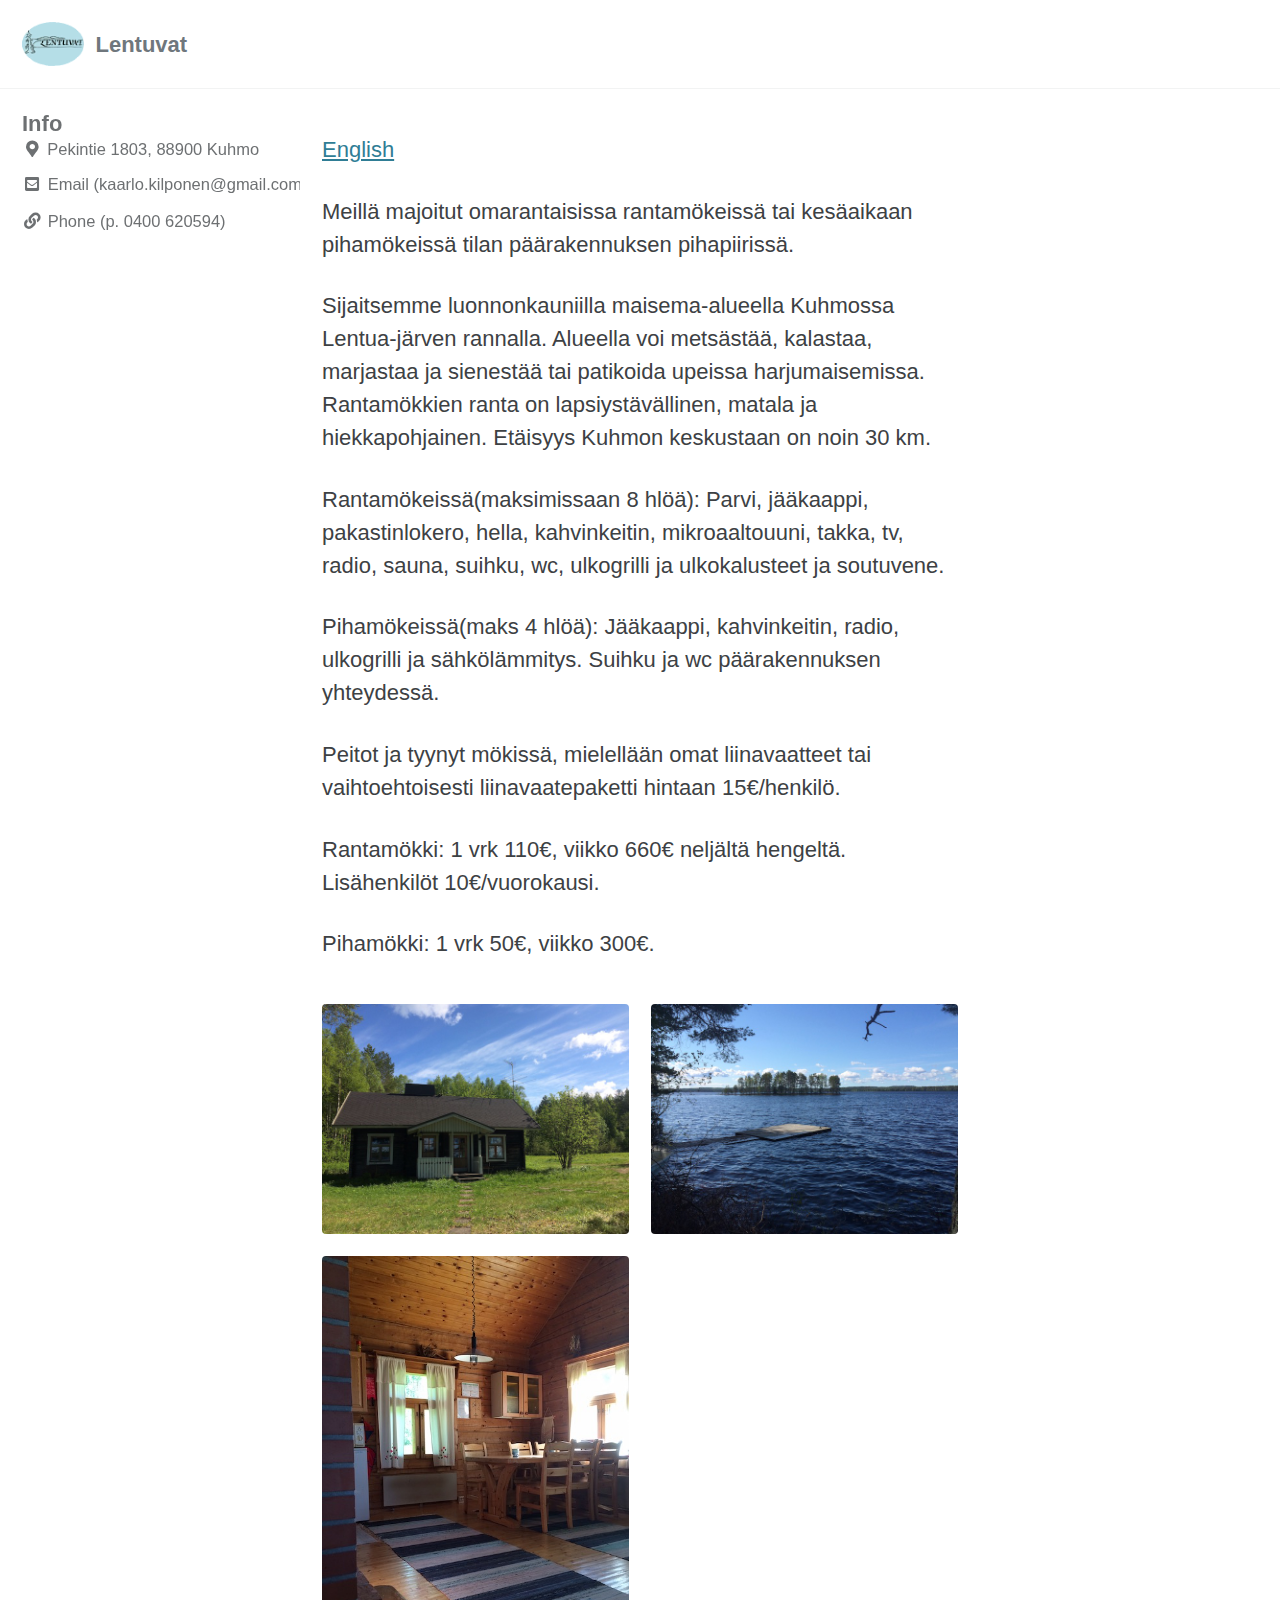
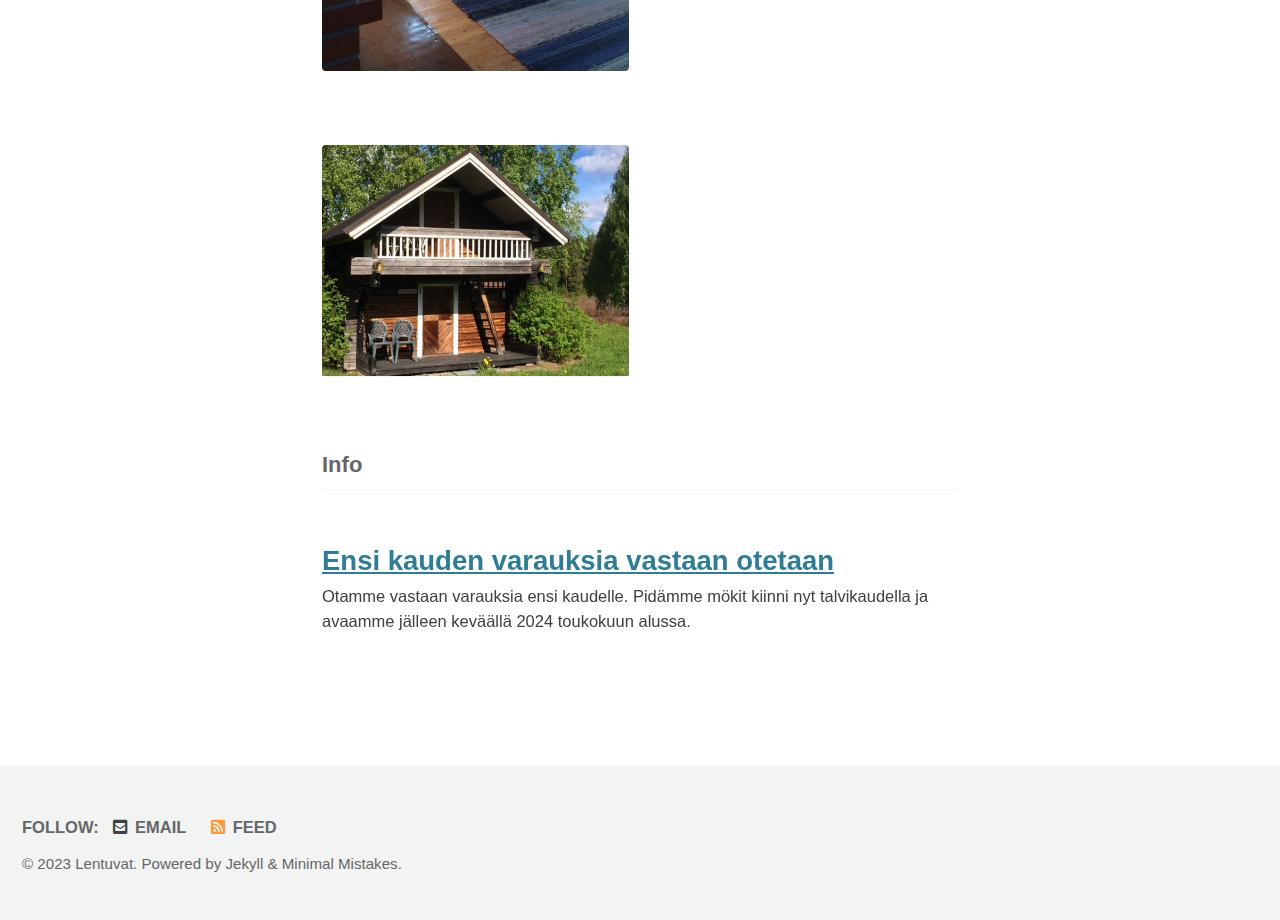
==== commit 40c121cb: "closed for season 2023 update" ====
--- a/index.html
+++ b/index.html
@@ -309,60 +309,14 @@
     
     <h2 class="archive__item-title no_toc" itemprop="headline">
       
-        <a href="/jekyll/update/metsastys/" rel="permalink">Metsästys
+        <a href="/jekyll/update/suljettu/" rel="permalink">Ensi kauden varauksia vastaan otetaan
 </a>
       
     </h2>
     
 
 
-    <p class="archive__item-excerpt" itemprop="description">Pohjanmaa ja Kainuu alueen kanalinnustuslupia ovat ostettavissa eräluvat palvelussa 5.-9.6 alkaen. Meiltä myös luvat Timoniemen metsästysseuran alueelle.
-
-</p>
-  </article>
-</div>
-
-  
-    
-
-
-
-<div class="list__item">
-  <article class="archive__item" itemscope itemtype="https://schema.org/CreativeWork">
-    
-    <h2 class="archive__item-title no_toc" itemprop="headline">
-      
-        <a href="/jekyll/update/kalastus/" rel="permalink">Kalastusluvat
-</a>
-      
-    </h2>
-    
-
-
-    <p class="archive__item-excerpt" itemprop="description">Meidän kautta saat paikallisen kalastuskunnan kalastusluvat Lentualle sekä Nivan koskialueelle.
-
-</p>
-  </article>
-</div>
-
-  
-    
-
-
-
-<div class="list__item">
-  <article class="archive__item" itemscope itemtype="https://schema.org/CreativeWork">
-    
-    <h2 class="archive__item-title no_toc" itemprop="headline">
-      
-        <a href="/jekyll/update/avattu/" rel="permalink">Kesäkausi 2023 nyt varattavissa.
-</a>
-      
-    </h2>
-    
-
-
-    <p class="archive__item-excerpt" itemprop="description">Nyt vielä hyvin vapaita viikkoja, vuokraa nyt rantamökki Kuhmosta Lentua järven rannalta!
+    <p class="archive__item-excerpt" itemprop="description">Otamme vastaan varauksia ensi kaudelle. Pidämme mökit kiinni nyt talvikaudella ja avaamme jälleen keväällä 2024 toukokuun alussa.
 
 </p>
   </article>
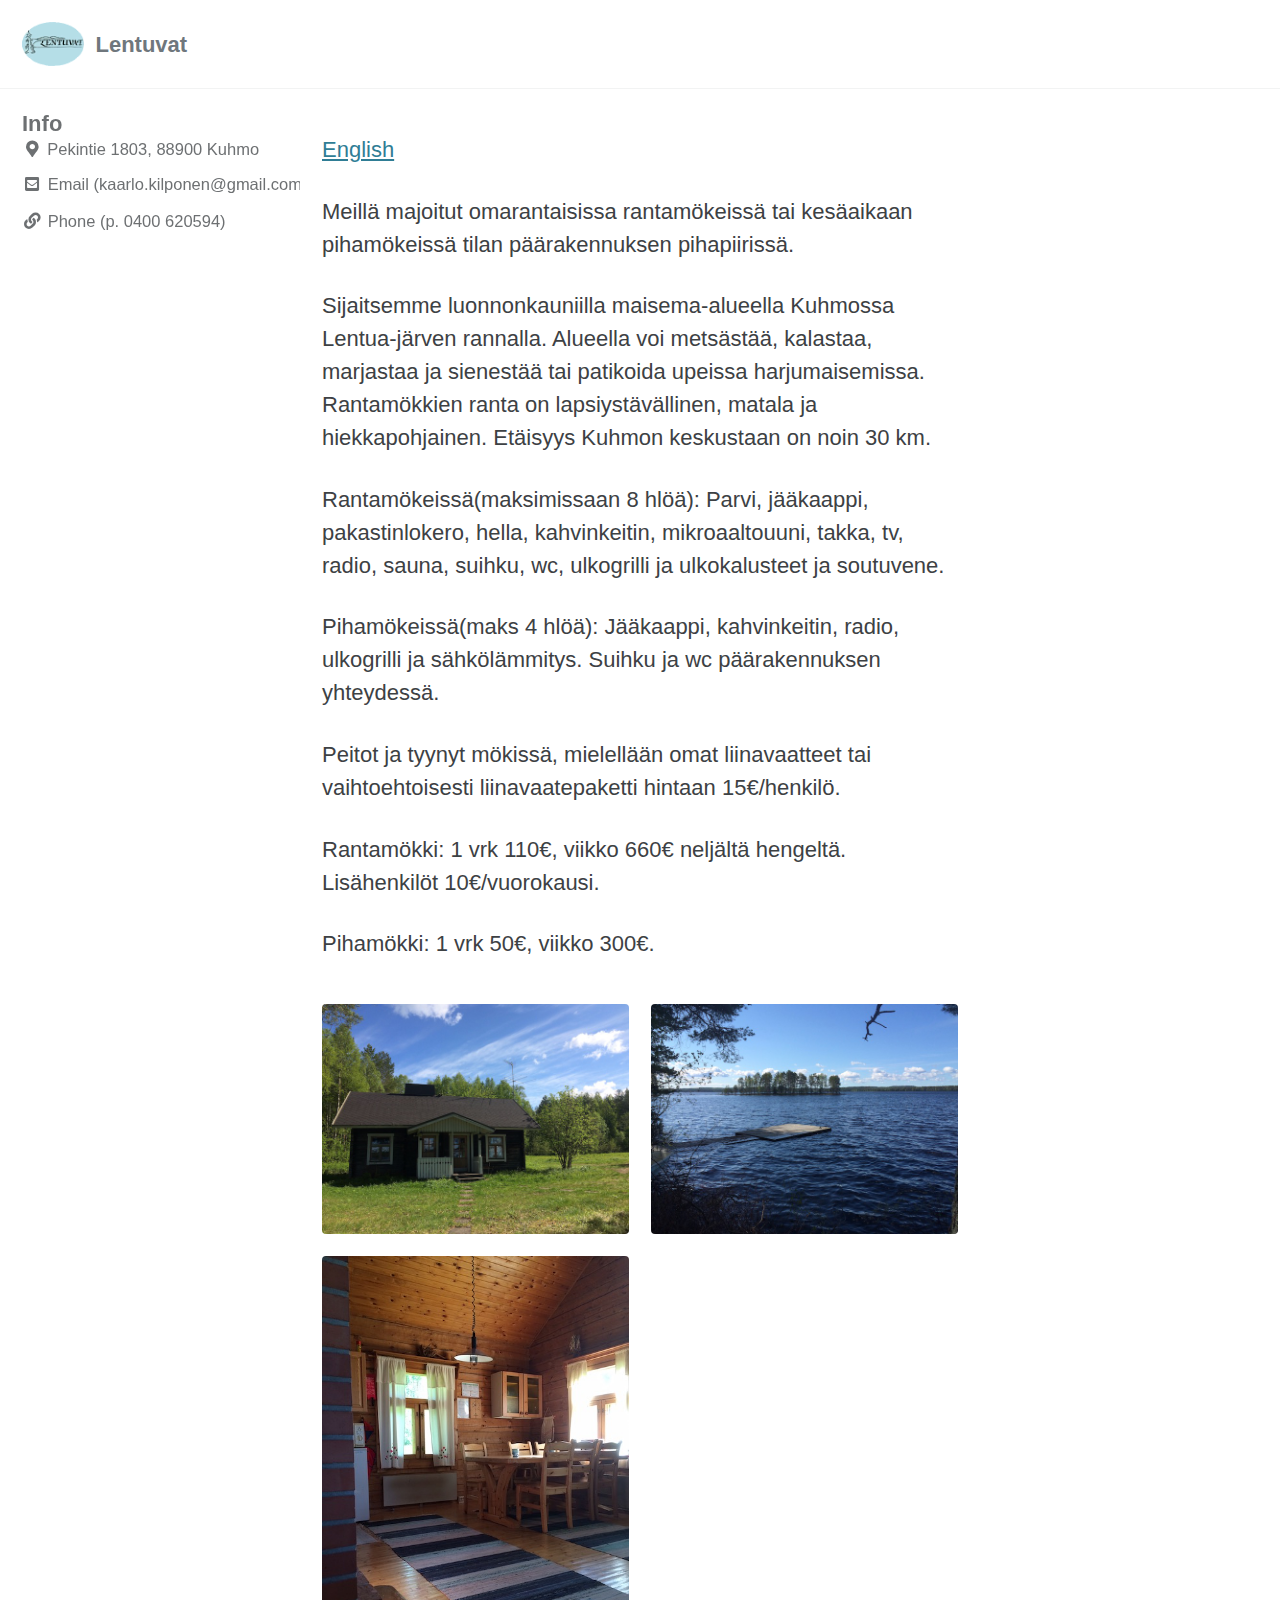
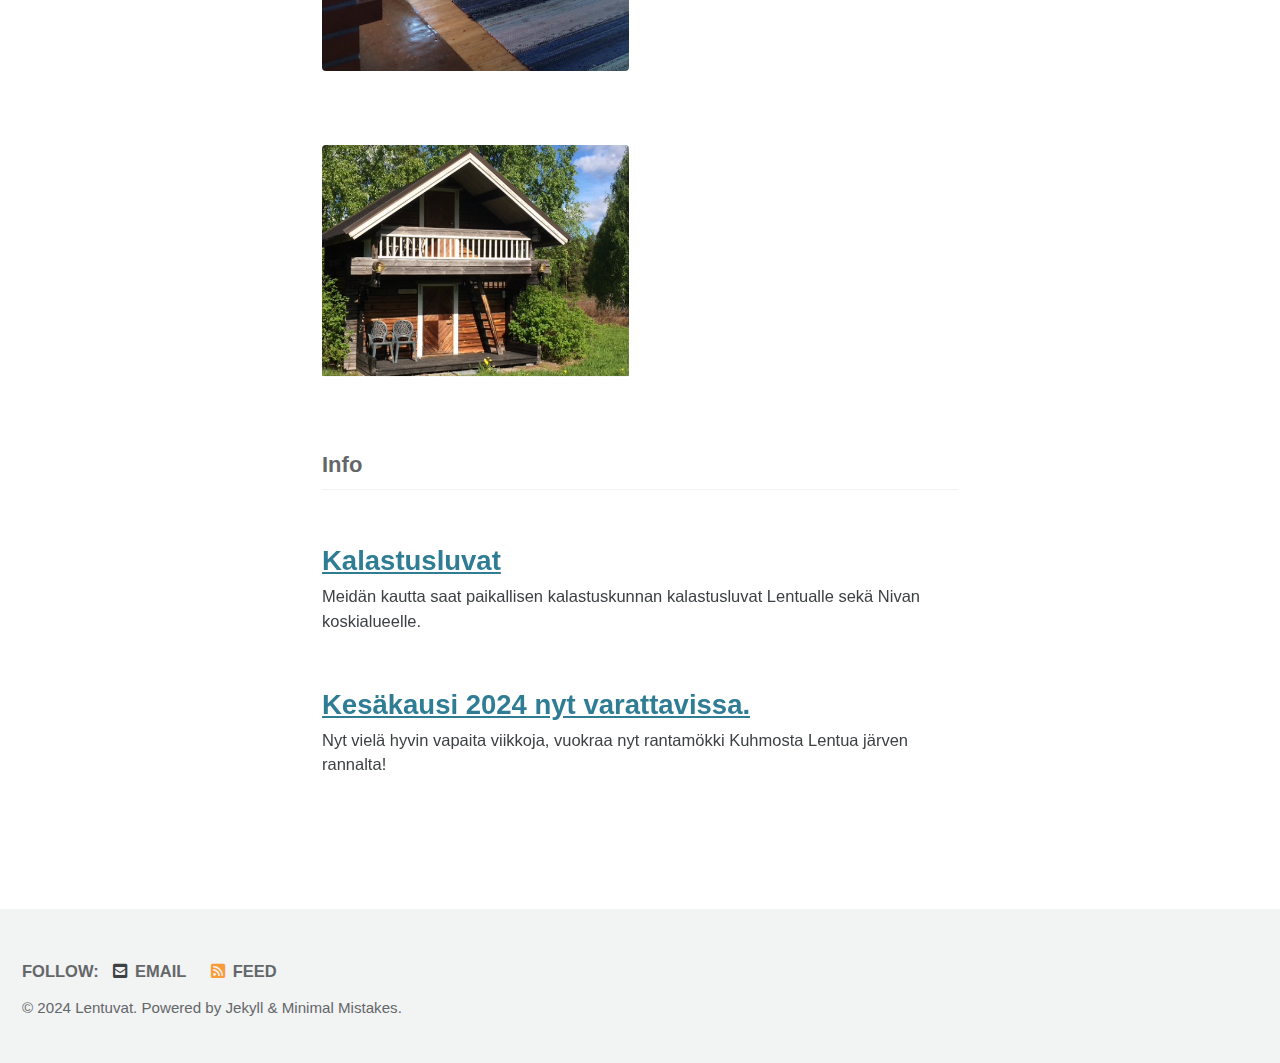
==== commit 8d3c23f5: "2024 update" ====
--- a/index.html
+++ b/index.html
@@ -23,7 +23,7 @@
 <meta property="og:locale" content="en">
 <meta property="og:site_name" content="Lentuvat">
 <meta property="og:title" content="Lentuvat">
-<meta property="og:url" content="http://0.0.0.0:4000/">
+<meta property="og:url" content="https://www.lentuvat.fi/">
 
 
   <meta property="og:description" content="Rantamökit Lentualla">
@@ -45,7 +45,7 @@
   
 
 
-<link rel="canonical" href="http://0.0.0.0:4000/">
+<link rel="canonical" href="https://www.lentuvat.fi/">
 
 
 
@@ -56,7 +56,7 @@
     
       "@type": "Person",
       "name": "Lentuvat",
-      "url": "http://0.0.0.0:4000/"
+      "url": "https://www.lentuvat.fi/"
     
   }
 </script>
@@ -309,14 +309,37 @@
     
     <h2 class="archive__item-title no_toc" itemprop="headline">
       
-        <a href="/jekyll/update/suljettu/" rel="permalink">Ensi kauden varauksia vastaan otetaan
+        <a href="/jekyll/update/kalastus/" rel="permalink">Kalastusluvat
 </a>
       
     </h2>
     
 
 
-    <p class="archive__item-excerpt" itemprop="description">Otamme vastaan varauksia ensi kaudelle. Pidämme mökit kiinni nyt talvikaudella ja avaamme jälleen keväällä 2024 toukokuun alussa.
+    <p class="archive__item-excerpt" itemprop="description">Meidän kautta saat paikallisen kalastuskunnan kalastusluvat Lentualle sekä Nivan koskialueelle.
+
+</p>
+  </article>
+</div>
+
+  
+    
+
+
+
+<div class="list__item">
+  <article class="archive__item" itemscope itemtype="https://schema.org/CreativeWork">
+    
+    <h2 class="archive__item-title no_toc" itemprop="headline">
+      
+        <a href="/jekyll/update/avattu/" rel="permalink">Kesäkausi 2024 nyt varattavissa.
+</a>
+      
+    </h2>
+    
+
+
+    <p class="archive__item-excerpt" itemprop="description">Nyt vielä hyvin vapaita viikkoja, vuokraa nyt rantamökki Kuhmosta Lentua järven rannalta!
 
 </p>
   </article>
@@ -359,7 +382,7 @@
   </ul>
 </div>
 
-<div class="page__footer-copyright">&copy; 2023 Lentuvat. Powered by <a href="https://jekyllrb.com" rel="nofollow">Jekyll</a> &amp; <a href="https://mademistakes.com/work/minimal-mistakes-jekyll-theme/" rel="nofollow">Minimal Mistakes</a>.</div>
+<div class="page__footer-copyright">&copy; 2024 Lentuvat. Powered by <a href="https://jekyllrb.com" rel="nofollow">Jekyll</a> &amp; <a href="https://mademistakes.com/work/minimal-mistakes-jekyll-theme/" rel="nofollow">Minimal Mistakes</a>.</div>
 
       </footer>
     </div>
